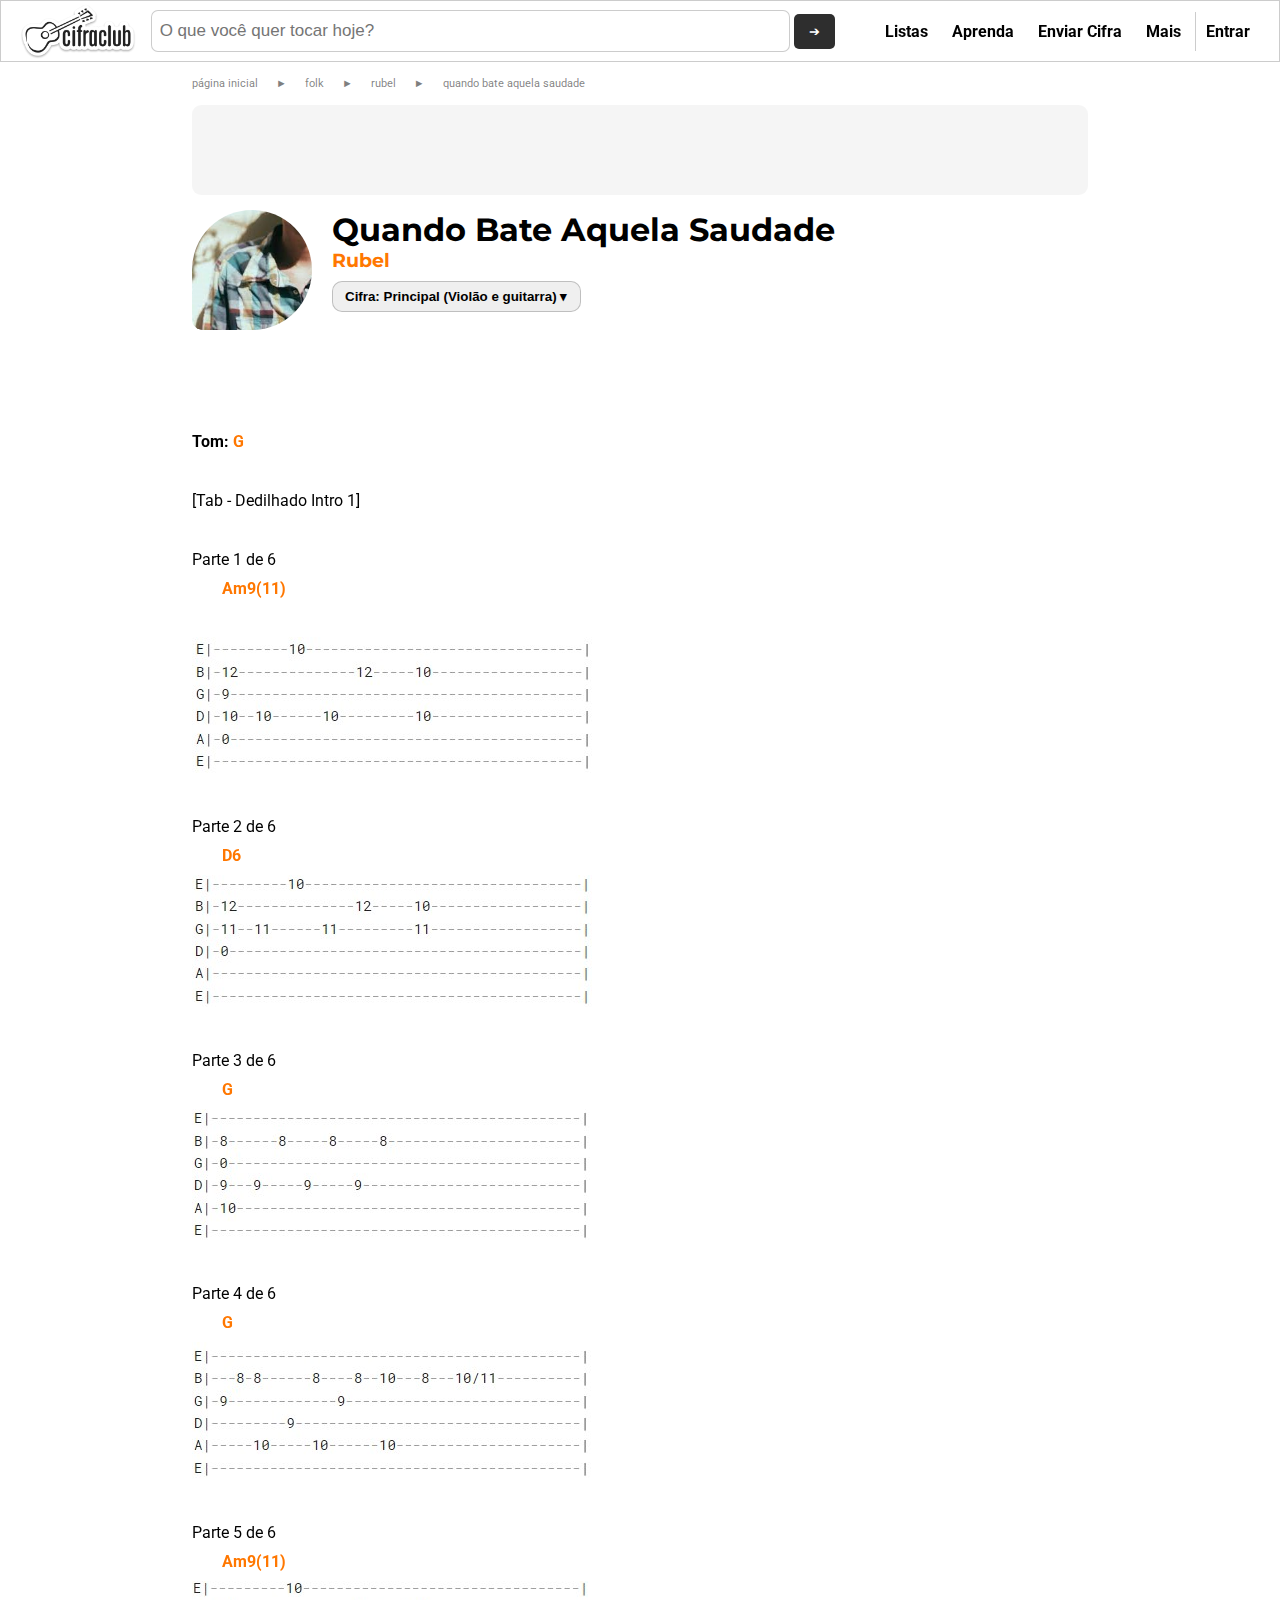
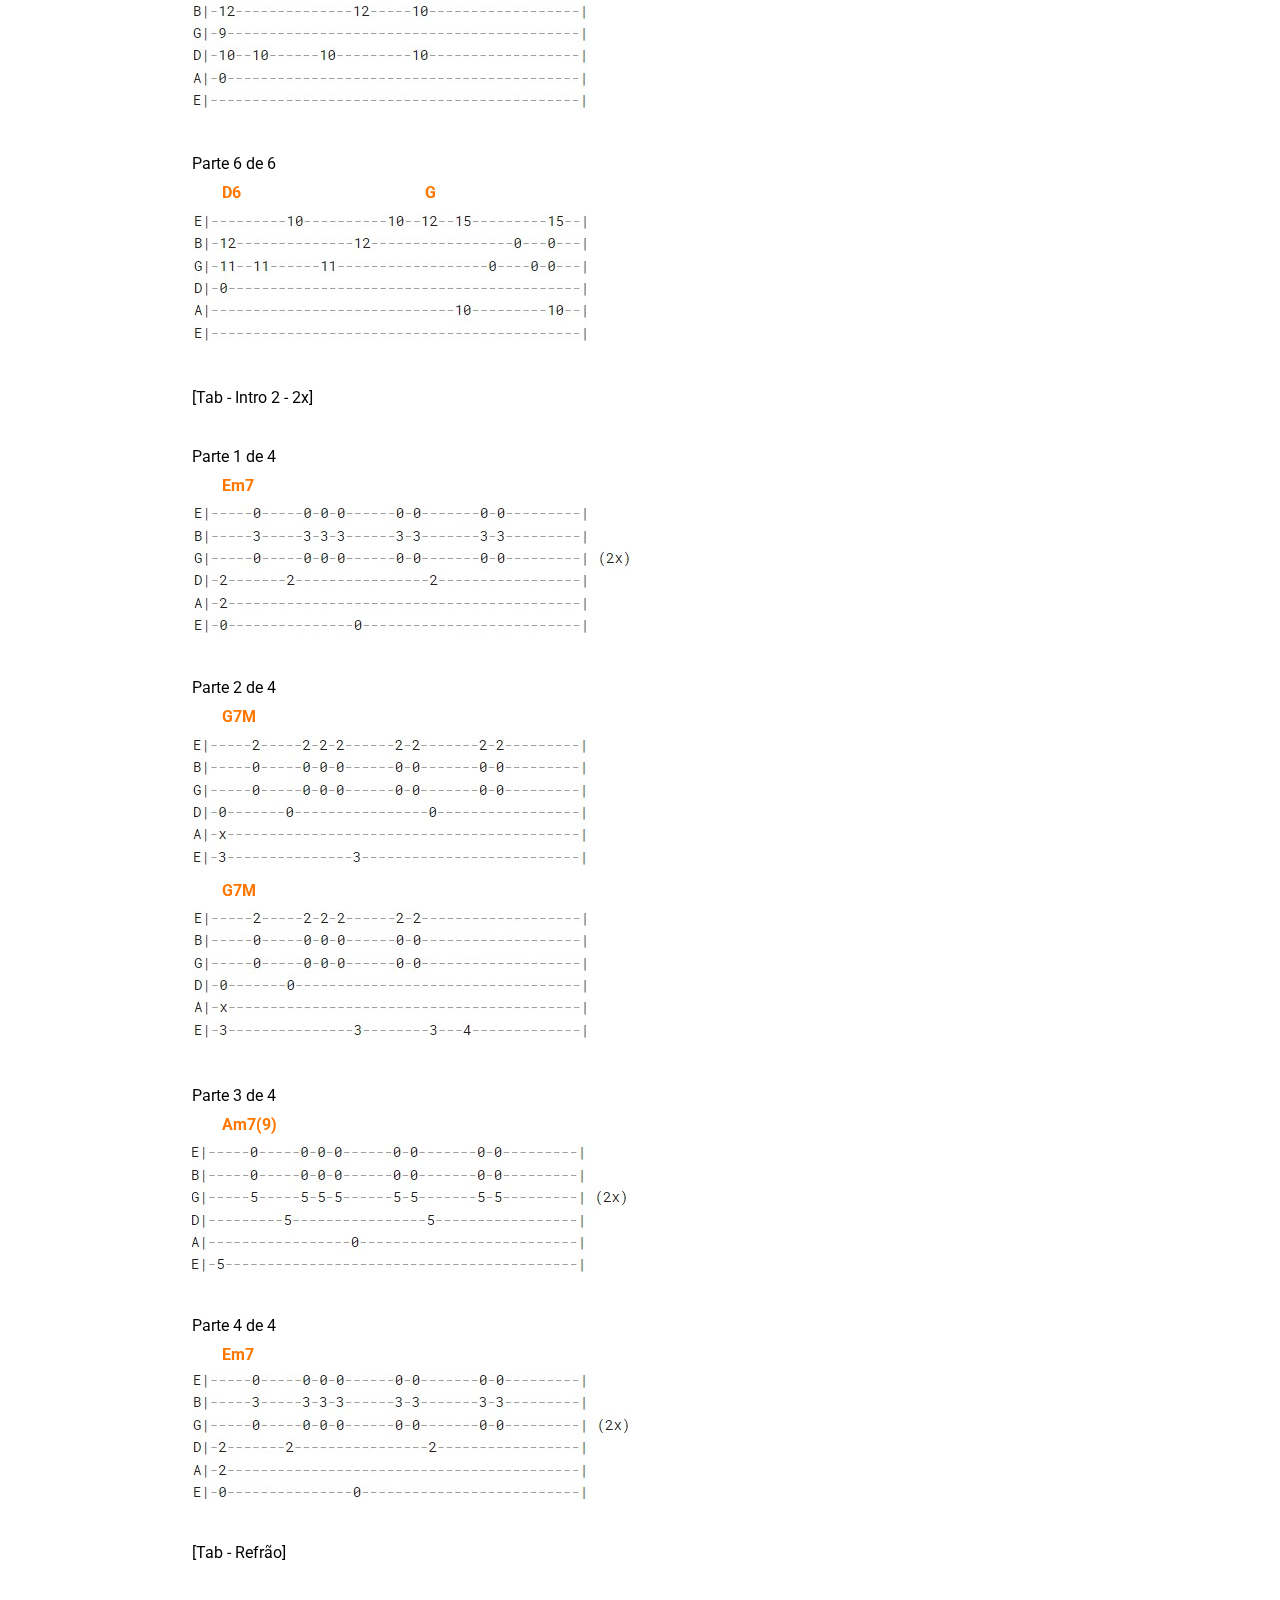
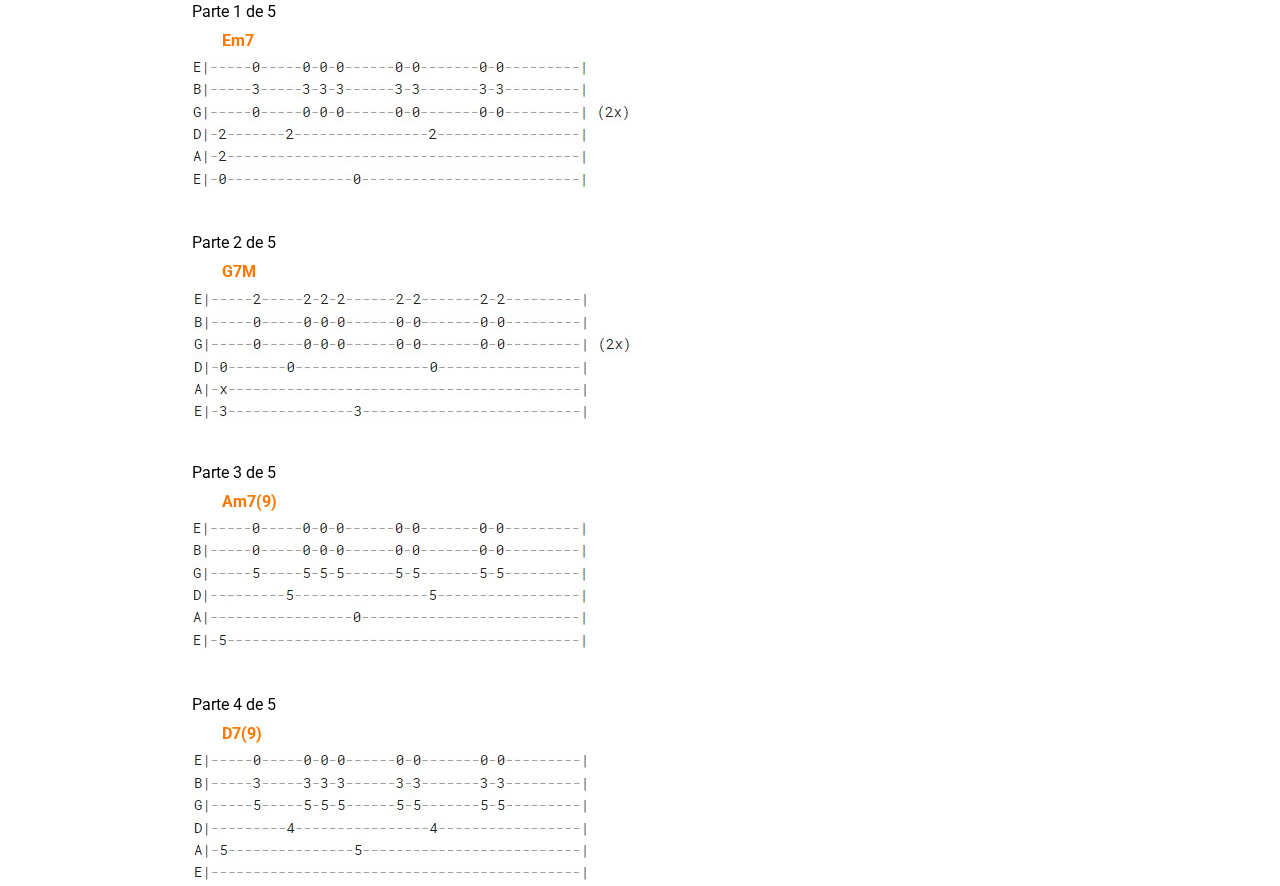
==== pages/Inicio/index.html @ 0ec4cf48 "late first commit/start login" ====
<!DOCTYPE html>
<html lang="pt-br">
<head>
    <meta charset="UTF-8">
    <meta http-equiv="X-UA-Compatible" content="IE=edge">
    <meta name="viewport" content="width=device-width, initial-scale=1.0">
    <link rel="stylesheet" href="./styles.css">
    <link rel="icon" href="/imgs/assets/imagem_2022-11-27_003248617-removebg-preview.png">
    <link rel="preconnect" href="https://fonts.googleapis.com">
    <link rel="preconnect" href="https://fonts.gstatic.com" crossorigin>
    <link href="https://fonts.googleapis.com/css2?family=Roboto:wght@400;700&display=swap" rel="stylesheet">
    <link rel="preconnect" href="https://fonts.googleapis.com">
    <link rel="preconnect" href="https://fonts.gstatic.com" crossorigin>
    <link href="https://fonts.googleapis.com/css2?family=Montserrat:wght@700&family=Roboto:wght@400;700&display=swap" rel="stylesheet">
    <title>Cifra Club - Inicio</title>
</head>
<body>
    
    <div class="head">
        <img src="/imgs/assets/logo.png" alt="logo" style="height: 55px; margin-right: 15px;">
        <form action="">
            <input type="text" name="search" placeholder="O que você quer tocar hoje?" size="60px">
            <input type="submit" value="➔">
        </form> 
        <div class="menu">
            <ul>
                <li><a href="/pages/Login/index.html">Listas</a></li>
                <li><a href="https://www.cifraclub.com.br/aprenda/">Aprenda</a></li>
                <li><a href="/pages/Login/index.html">Enviar Cifra</a></li>
                <li><a href="/pages/Mais/index.html">Mais</a></li>
                <li><a href="/pages/Login/index.html" id="entrar">Entrar</a></li>
            </ul>   
        </div>
    </div>

    <div class="main">
        <div class="map">
            <a href="https://www.cifraclub.com.br" id="map">página inicial</a> 
            ► 
            <a href="https://www.cifraclub.com.br/estilos/folk/">folk</a> 
            ► 
            <a href="https://www.cifraclub.com.br/rubel/">rubel</a> 
            ► 
            <a href="https://www.cifraclub.com.br/rubel/quando-bate-aquela-saudade">quando bate aquela saudade</a>
        </div>

        <div class="title">
            <div class="space"></div>
            <a href="https://www.cifraclub.com.br/rubel/"><img src="/imgs/assets/images.jpg" alt="rubel" style="height: 120px; float: left; margin-right: 20px;" class="border"></a>
            <h1>Quando Bate Aquela Saudade</h1>
            <h3 style="color: #f70;">Rubel</h3>
            <select name="type" size="1px">
                <option value="principal">Cifra: Principal (Violão e guitarra) ▾</option>
                <option value="letra">Letra</option>
                <option value="gaita">Tab de Gaita</option>
            </select>
        </div>

        <iframe width="560" height="315" src="https://www.youtube.com/embed/tMWpm_GOLaA" title="YouTube video player" frameborder="0" allow="accelerometer; autoplay; clipboard-write; encrypted-media; gyroscope; picture-in-picture" allowfullscreen></iframe>
        <div class="space2"></div>

        <b><span>Tom:</span><span style="color:#f70;"> G</span></b>

        <div class="top">[Tab - Dedilhado Intro 1]</div>
        <div class="top">Parte 1 de 6</div>
        <div class="orange">Am9(11)</div>
        <img src="/imgs/tablatura/tab1.jpg" alt="tab">

        <div class="top">Parte 2 de 6</div>
        <div class="orange">D6</div>
        <img src="/imgs/tablatura/tab2.jpg" alt="tab">

        <div class="top">Parte 3 de 6</div>
        <div class="orange">G</div>
        <img src="/imgs/tablatura/tab3.jpg" alt="tab">

        <div class="top">Parte 4 de 6</div>
        <div class="orange">G</div>
        <img src="/imgs/tablatura/tab4.jpg" alt="tab">

        <div class="top">Parte 5 de 6</div>
        <div class="orange">Am9(11)</div>
        <img src="/imgs/tablatura/tab5.jpg" alt="tab">

        <div class="top">Parte 6 de 6</div>
        <div class="orange" id="re">D6</div>
        <div class="orange" id="sol">G</div>
        <br>
        <img src="/imgs/tablatura/tab6.jpg" alt="tab">

        <div class="top">[Tab - Intro 2 - 2x]</div>
        <div class="top">Parte 1 de 4</div>
        <div class="orange">Em7</div>
        <img src="/imgs/tablatura/tab7.jpg" alt="tab">
        
        <div class="top">Parte 2 de 4</div>
        <div class="orange">G7M</div>
        <img src="/imgs/tablatura/tab8.jpg" alt="tab">
        <div class="orange">G7M</div>
        <img src="/imgs/tablatura/tab9.jpg" alt="tab">

        <div class="top">Parte 3 de 4</div>
        <div class="orange">Am7(9)</div>
        <img src="/imgs/tablatura/tab10.jpg" alt="tab">

        <div class="top">Parte 4 de 4</div>
        <div class="orange">Em7</div>
        <img src="/imgs/tablatura/tab11.jpg" alt="tab">

        <div class="top">[Tab - Refrão]</div>
        <div class="top">Parte 1 de 5</div>
        <div class="orange">Em7</div>
        <img src="/imgs/tablatura/tab12.jpg" alt="tab">

        <div class="top">Parte 2 de 5</div>
        <div class="orange">G7M</div>
        <img src="/imgs/tablatura/tab13.jpg" alt="tab">
        
        <div class="top">Parte 3 de 5</div>
        <div class="orange">Am7(9)</div>
        <img src="/imgs/tablatura/tab14.jpg" alt="tab">

        <div class="top">Parte 4 de 5</div>
        <div class="orange">D7(9)</div>
        <img src="/imgs/tablatura/tab15.jpg" alt="tab">

    </div>

</body>
</html>
---- pages/Inicio/styles.css ----
html, body{
    margin: 0;
    padding: 0;
    font-family: 'Roboto', sans-serif;
}
.head{
    background-color: white;
    border: solid rgba(0, 0, 0, 0.2) 1px; 
    height: 60px;
    display: flex;
    justify-content: center;
    align-items: center;
    position: -webkit-sticky;
    position: sticky;
    top: 0;
}
input[type="text"]{
    border-radius: 7px;
    border: solid rgba(0, 0, 0, 0.2) 1px;
    padding: 10px 8px;
    font-size: 17px;
}
input[type="submit"]{
    padding: 10px 15px;
    border: none;
    cursor: pointer;
    border-radius: 5px;
    background-color: #2e2e2e;
    color: white;
}
input:focus{
    outline: none;
}
.menu li{
    display: inline;
}
.menu li a{
    text-decoration: none;
    color: black;
    display: inline-block;
    font-weight: bold;
    padding: 10px;
}
.menu li a:hover{
    background-color: rgba(0, 0, 0, 0.04);
    border-radius: 10px;
    padding: 10px;
}
#entrar{
    border-left: solid 1px rgba(0, 0, 0, 0.2);
}
.main{
    margin: 0 15%;
}
.border{
    border-radius: 100% 100% 100% 18%;
}
.space{
    height: 90px;
    background-color: rgba(0, 0, 0, 0.04);
    border-radius: 9px;
    margin: 15px 0;
}
#map{
    margin-left: 0;
}
.map{
    font-size: 11px;
    color: rgba(0, 0, 0, 0.5);
    margin-top: 15px;
}
.map a{
    text-decoration: none;
    color: rgba(0, 0, 0, 0.5);
    margin: 0 15px;
}
.map a:hover{
    color: black;
}
.title{
    font-family: "Montserrat",sans-serif;
}
h1, h3{
    margin: 0;
    
}
select{
    padding: 7px 12px;
    border-radius: 10px;
    border: solid rgba(0, 0, 0, 0.2) 1px;
    font-weight: bold;
    margin-top: 9px;
    appearance: none;
}
select:hover{
    background-color: rgba(0, 0, 0, 0.04);
    border: none;
    padding: 8px 13px;
}
select:focus{
    outline: none;
}
iframe{
    border-radius: 10px;
    float: right;
    margin-top: 10px;
}
.space2{
    height: 120px;
}
.top{
    margin-top: 40px;

}
.orange{
    color: #f70;
    font-weight: bold;
    margin-left: 30px;
    margin-top: 10px;
    margin-bottom: 10px;   
}
#re, #sol{
    display: inline-block;
}
#re{
    margin-right: 150px;
}
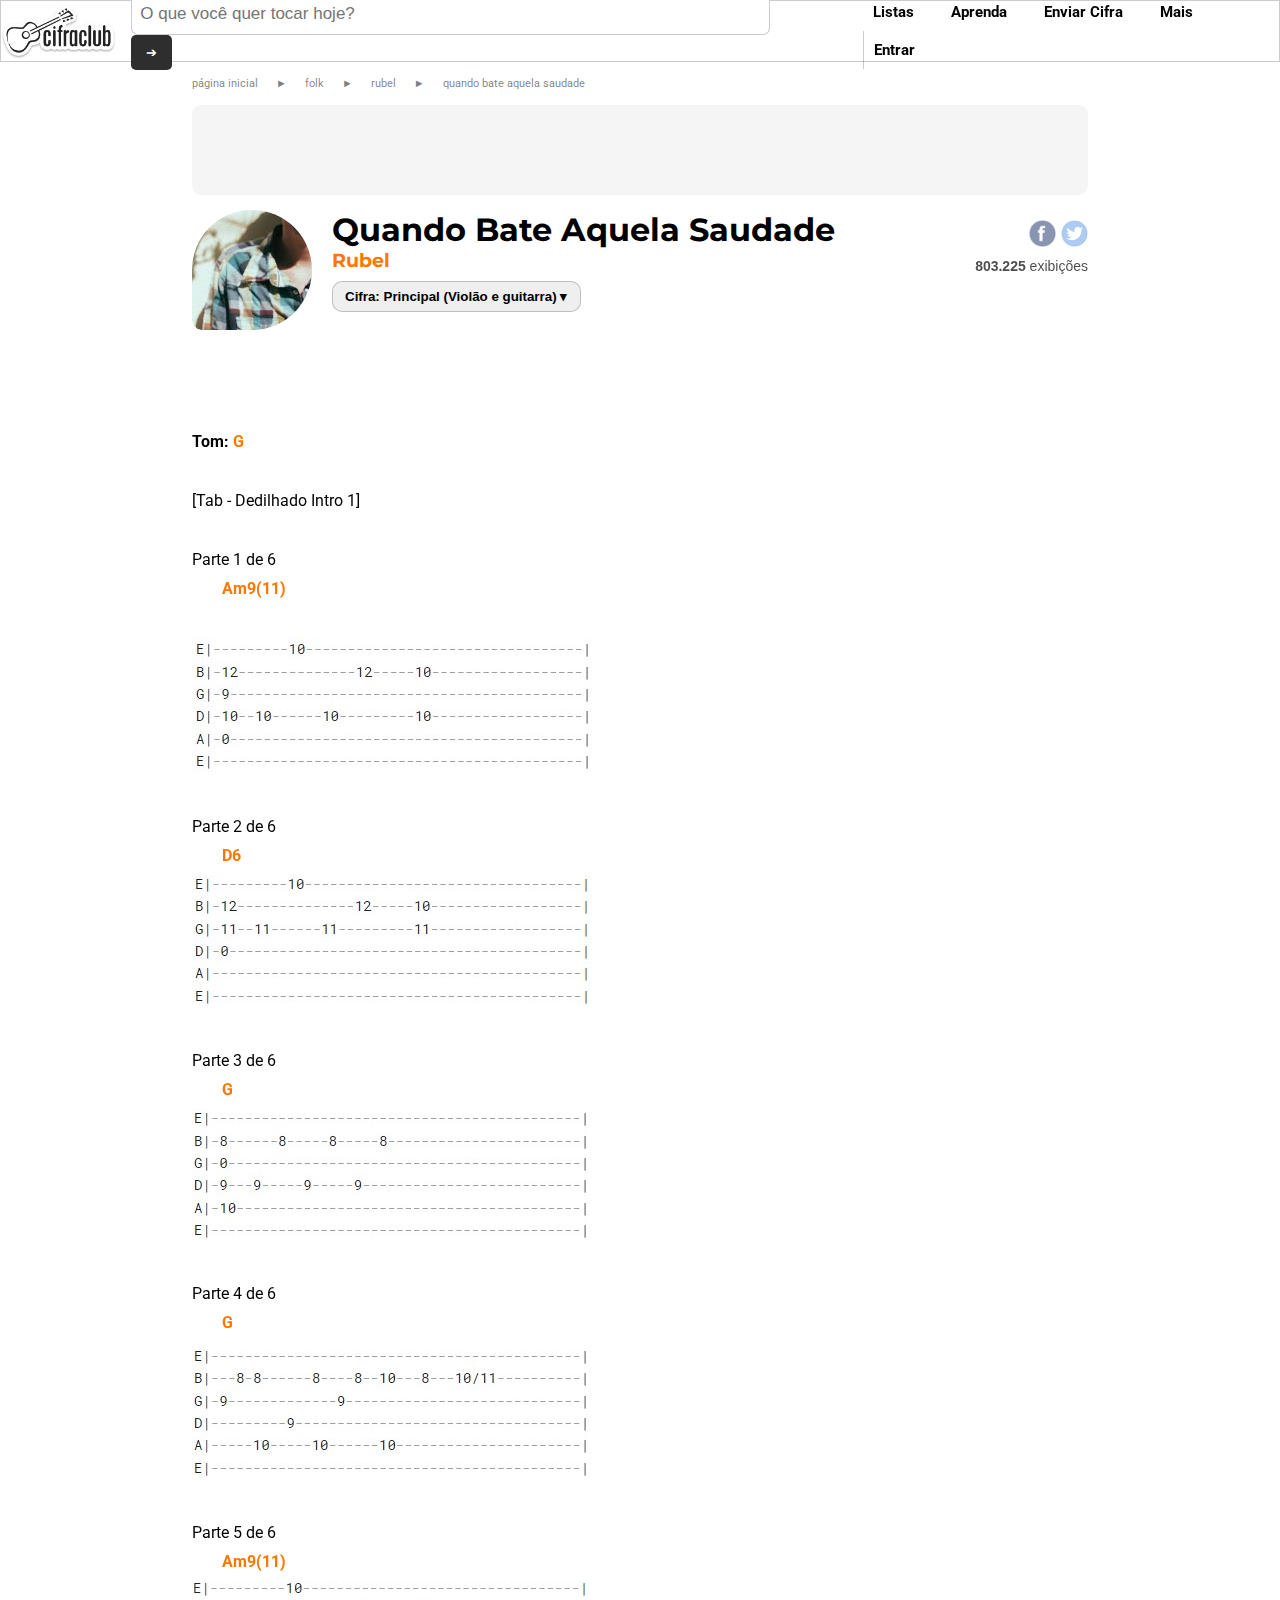
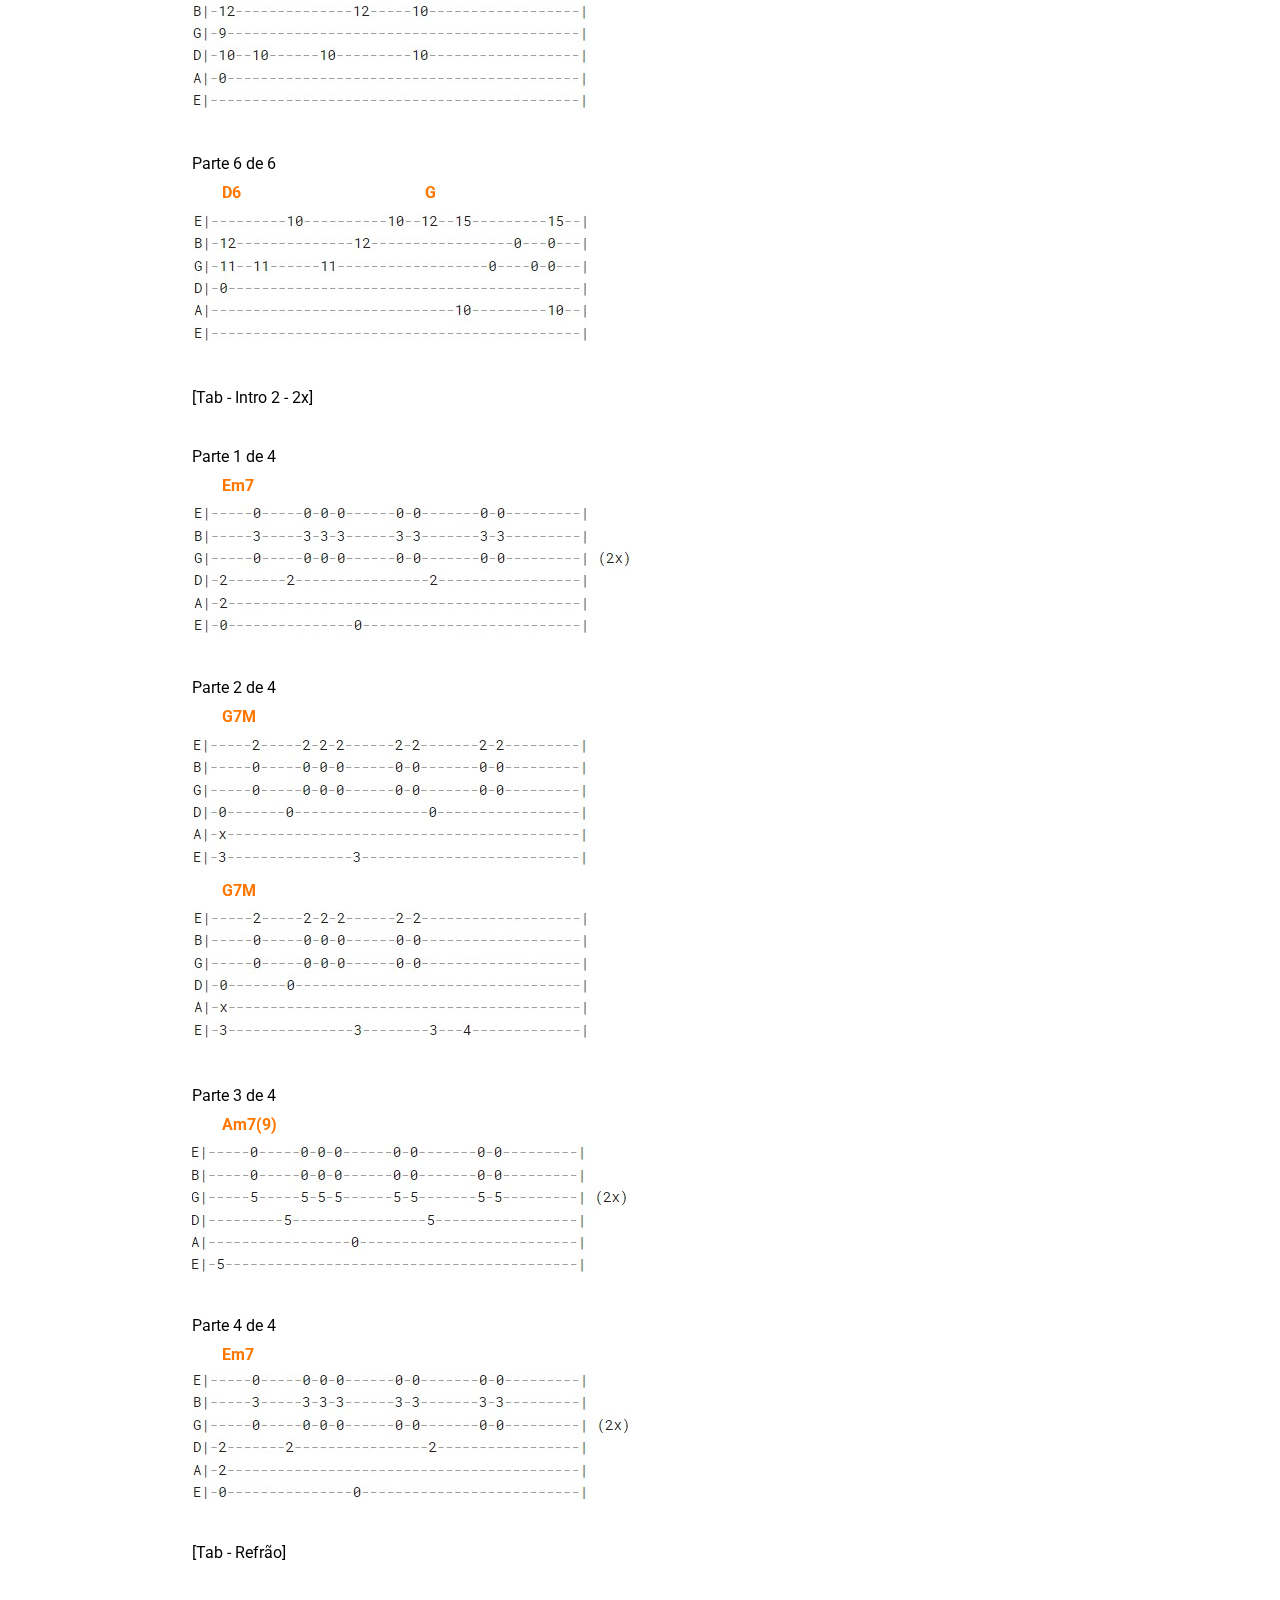
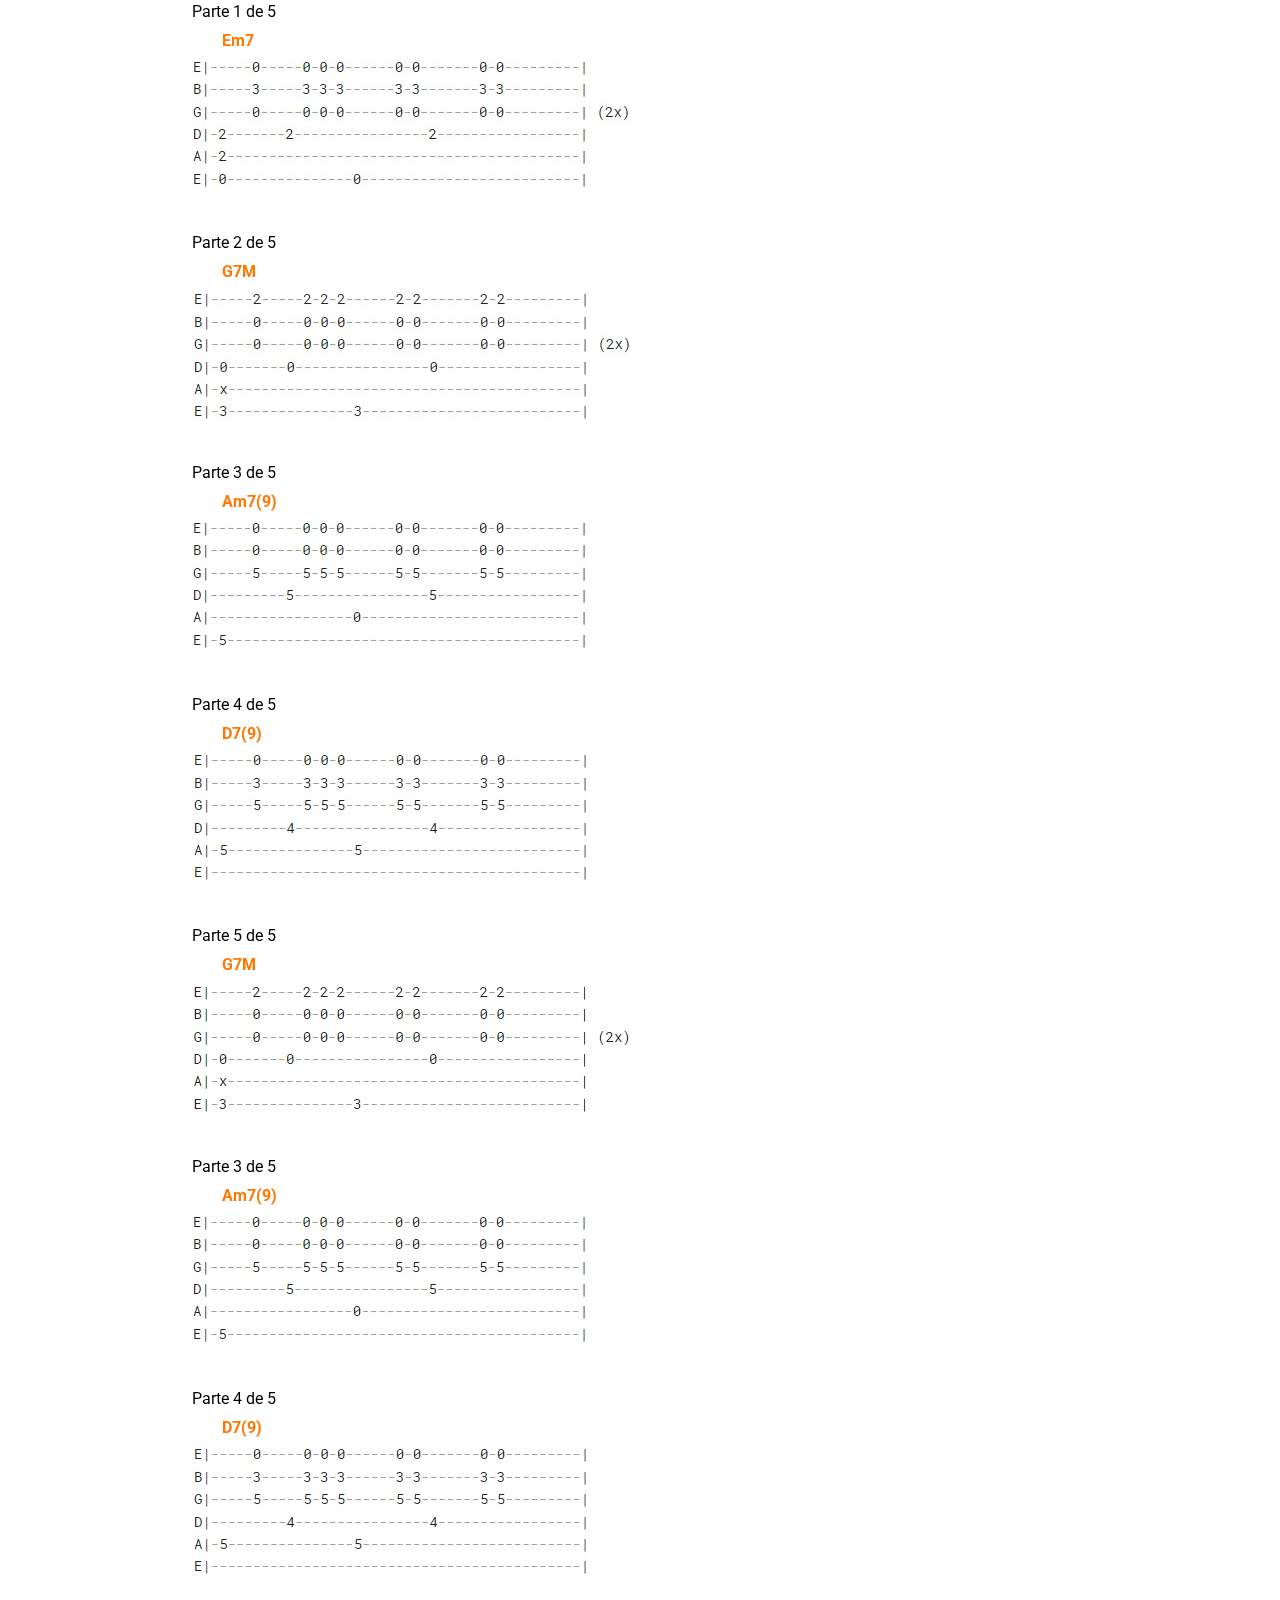
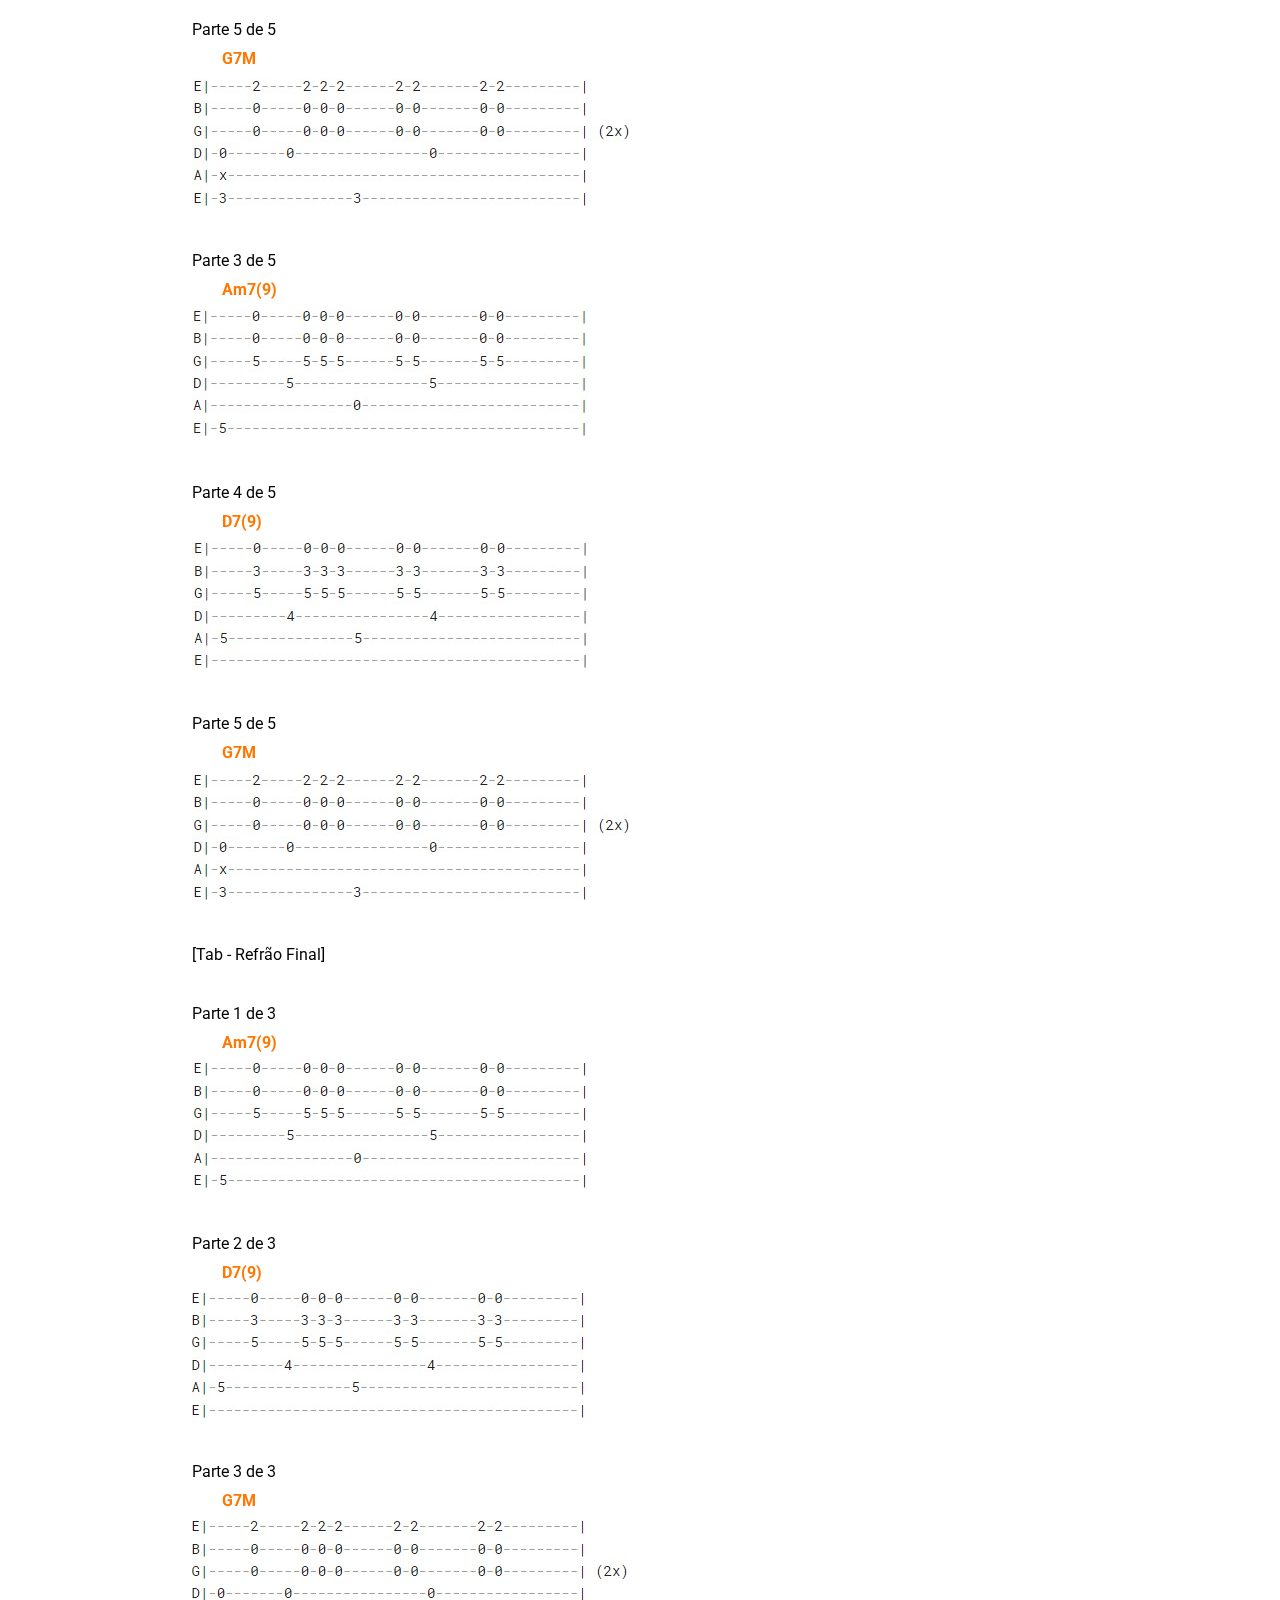
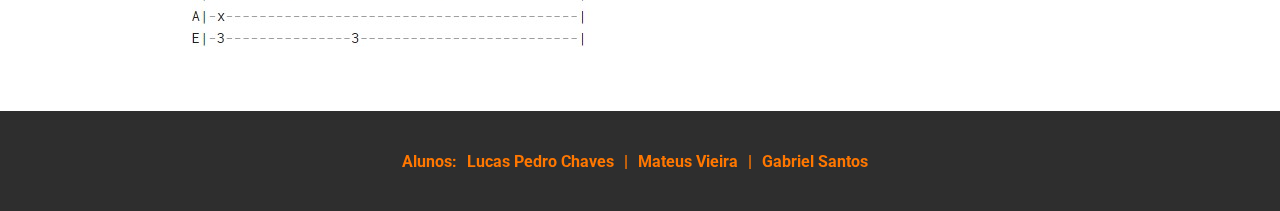
==== commit 5051666b: "home page" ====
--- a/pages/Inicio/index.html
+++ b/pages/Inicio/index.html
@@ -47,6 +47,14 @@
         <div class="title">
             <div class="space"></div>
             <a href="https://www.cifraclub.com.br/rubel/"><img src="/imgs/assets/images.jpg" alt="rubel" style="height: 120px; float: left; margin-right: 20px;" class="border"></a>
+            <div class="social">
+                <a href="https://twitter.com/share?url=https%3A%2F%2Fwww.cifraclub.com.br%2Frubel%2Fquando-bate-aquela-saudade%2F&related=cifraclub&text=Aprenda%20a%20tocar%20a%20cifra%20de%20Quando%20Bate%20Aquela%20Saudade%20%28Rubel%29%20no%20Cifra%20Club.%20Eu%20t%C3%B4%20com%20uma%20vontade%20danada%20%2F%20De%20te%20entregar%20todos%20beijos%20que%20eu%20n%C3%A3o%20te%20dei%20%2F%20E%20eu%20t%C3%B4%20com%20uma%20saudade%20apertada%20%2F%20De%20ir%20dormir%20bem%20cansado%20%2F%20E%20de%20acordar%20do%20teu%20lado%20pra%20te%20dizer%20%2F%20Que%20eu%20te%20amo%20%2F%20Que%20eu%20te%20amo%20demais%20%2F%20"><img src="/imgs/assets/icons8-twitter-dentro-de-um-círculo-67.png" alt=""></a>
+                <a href="https://www.facebook.com/sharer.php?u=https%3A%2F%2Fwww.cifraclub.com.br%2Frubel%2Fquando-bate-aquela-saudade%2F&t=Aprenda%20a%20tocar%20a%20cifra%20de%20Quando%20Bate%20Aquela%20Saudade%20%28Rubel%29%20no%20Cifra%20Club.%20Eu%20t%C3%B4%20com%20uma%20vontade%20danada%20%2F%20De%20te%20entregar%20todos%20beijos%20que%20eu%20n%C3%A3o%20te%20dei%20%2F%20E%20eu%20t%C3%B4%20com%20uma%20saudade%20apertada%20%2F%20De%20ir%20dormir%20bem%20cansado%20%2F%20E%20de%20acordar%20do%20teu%20lado%20pra%20te%20dizer%20%2F%20Que%20eu%20te%20amo%20%2F%20Que%20eu%20te%20amo%20demais%20%2F%20"><img src="/imgs/assets/icons8-facebook-67.png" alt=""></a>
+                <br>
+                <br>
+                <br>
+                <span><b>803.225</b> exibições</span>
+            </div>
             <h1>Quando Bate Aquela Saudade</h1>
             <h3 style="color: #f70;">Rubel</h3>
             <select name="type" size="1px">
@@ -54,6 +62,8 @@
                 <option value="letra">Letra</option>
                 <option value="gaita">Tab de Gaita</option>
             </select>
+            
+
         </div>
 
         <iframe width="560" height="315" src="https://www.youtube.com/embed/tMWpm_GOLaA" title="YouTube video player" frameborder="0" allow="accelerometer; autoplay; clipboard-write; encrypted-media; gyroscope; picture-in-picture" allowfullscreen></iframe>
@@ -124,6 +134,56 @@
         <div class="orange">D7(9)</div>
         <img src="/imgs/tablatura/tab15.jpg" alt="tab">
 
+        <div class="top">Parte 5 de 5</div>
+        <div class="orange">G7M</div>
+        <img src="/imgs/tablatura/tab16.jpg" alt="tab">
+
+        <div class="top">Parte 3 de 5</div>
+        <div class="orange">Am7(9)</div>
+        <img src="/imgs/tablatura/tab14.jpg" alt="tab">
+
+        <div class="top">Parte 4 de 5</div>
+        <div class="orange">D7(9)</div>
+        <img src="/imgs/tablatura/tab15.jpg" alt="tab">
+
+        <div class="top">Parte 5 de 5</div>
+        <div class="orange">G7M</div>
+        <img src="/imgs/tablatura/tab16.jpg" alt="tab">
+
+        <div class="top">Parte 3 de 5</div>
+        <div class="orange">Am7(9)</div>
+        <img src="/imgs/tablatura/tab14.jpg" alt="tab">
+
+        <div class="top">Parte 4 de 5</div>
+        <div class="orange">D7(9)</div>
+        <img src="/imgs/tablatura/tab15.jpg" alt="tab">
+        
+        <div class="top">Parte 5 de 5</div>
+        <div class="orange">G7M</div>
+        <img src="/imgs/tablatura/tab16.jpg" alt="tab">
+
+        <div class="top">[Tab - Refrão Final]</div>
+        <div class="top">Parte 1 de 3</div>
+        <div class="orange">Am7(9)</div>
+        <img src="/imgs/tablatura/tab17.jpg" alt="tab">
+
+        <div class="top">Parte 2 de 3</div>
+        <div class="orange">D7(9)</div>
+        <img src="/imgs/tablatura/tab18.jpg" alt="tab">
+
+        <div class="top">Parte 3 de 3</div>
+        <div class="orange">G7M</div>
+        <img src="/imgs/tablatura/tab19.jpg" alt="tab">
+
+    </div>
+
+    <div class="footer">
+        Alunos: 
+        <a href="https://github.com/Gttolla">Lucas Pedro Chaves</a>
+        |
+        <a href="https://github.com/viieirama">Mateus Vieira</a> 
+        |
+        <a href="">Gabriel Santos</a>
     </div>
 
 </body>
--- a/pages/Inicio/styles.css
+++ b/pages/Inicio/styles.css
@@ -37,20 +37,24 @@
 .menu li a{
     text-decoration: none;
     color: black;
+    font-size: 15px;
     display: inline-block;
     font-weight: bold;
     padding: 10px;
+    margin-left: 13px;
 }
 .menu li a:hover{
     background-color: rgba(0, 0, 0, 0.04);
     border-radius: 10px;
     padding: 10px;
+    
 }
 #entrar{
     border-left: solid 1px rgba(0, 0, 0, 0.2);
 }
 .main{
     margin: 0 15%;
+    margin-bottom: 60px;
 }
 .border{
     border-radius: 100% 100% 100% 18%;
@@ -80,9 +84,21 @@
 .title{
     font-family: "Montserrat",sans-serif;
 }
+.social{
+    float: right;
+    opacity: 0.7;
+    font-family:Arial, Helvetica, sans-serif;
+    font-size: 14px;
+}
+.social img{
+    float: right;
+    height: 27px;
+    margin-top: 10px;
+    margin-left: 5px;
+}
 h1, h3{
-    margin: 0;
-    
+    margin: 0; 
+    width: 700px;  
 }
 select{
     padding: 7px 12px;
@@ -125,3 +141,19 @@
 #re{
     margin-right: 150px;
 }
+.footer{
+    height: 100px;
+    display: flex;
+    align-items: center;
+    justify-content: center;
+    background-color: #2e2e2e;
+    color: #f70;
+    font-weight: bold;
+}
+.footer a{
+    margin-top: 20px;
+    color: #f70;
+    font-weight: bold;
+    text-decoration: none;
+    margin: 0 10px;
+}
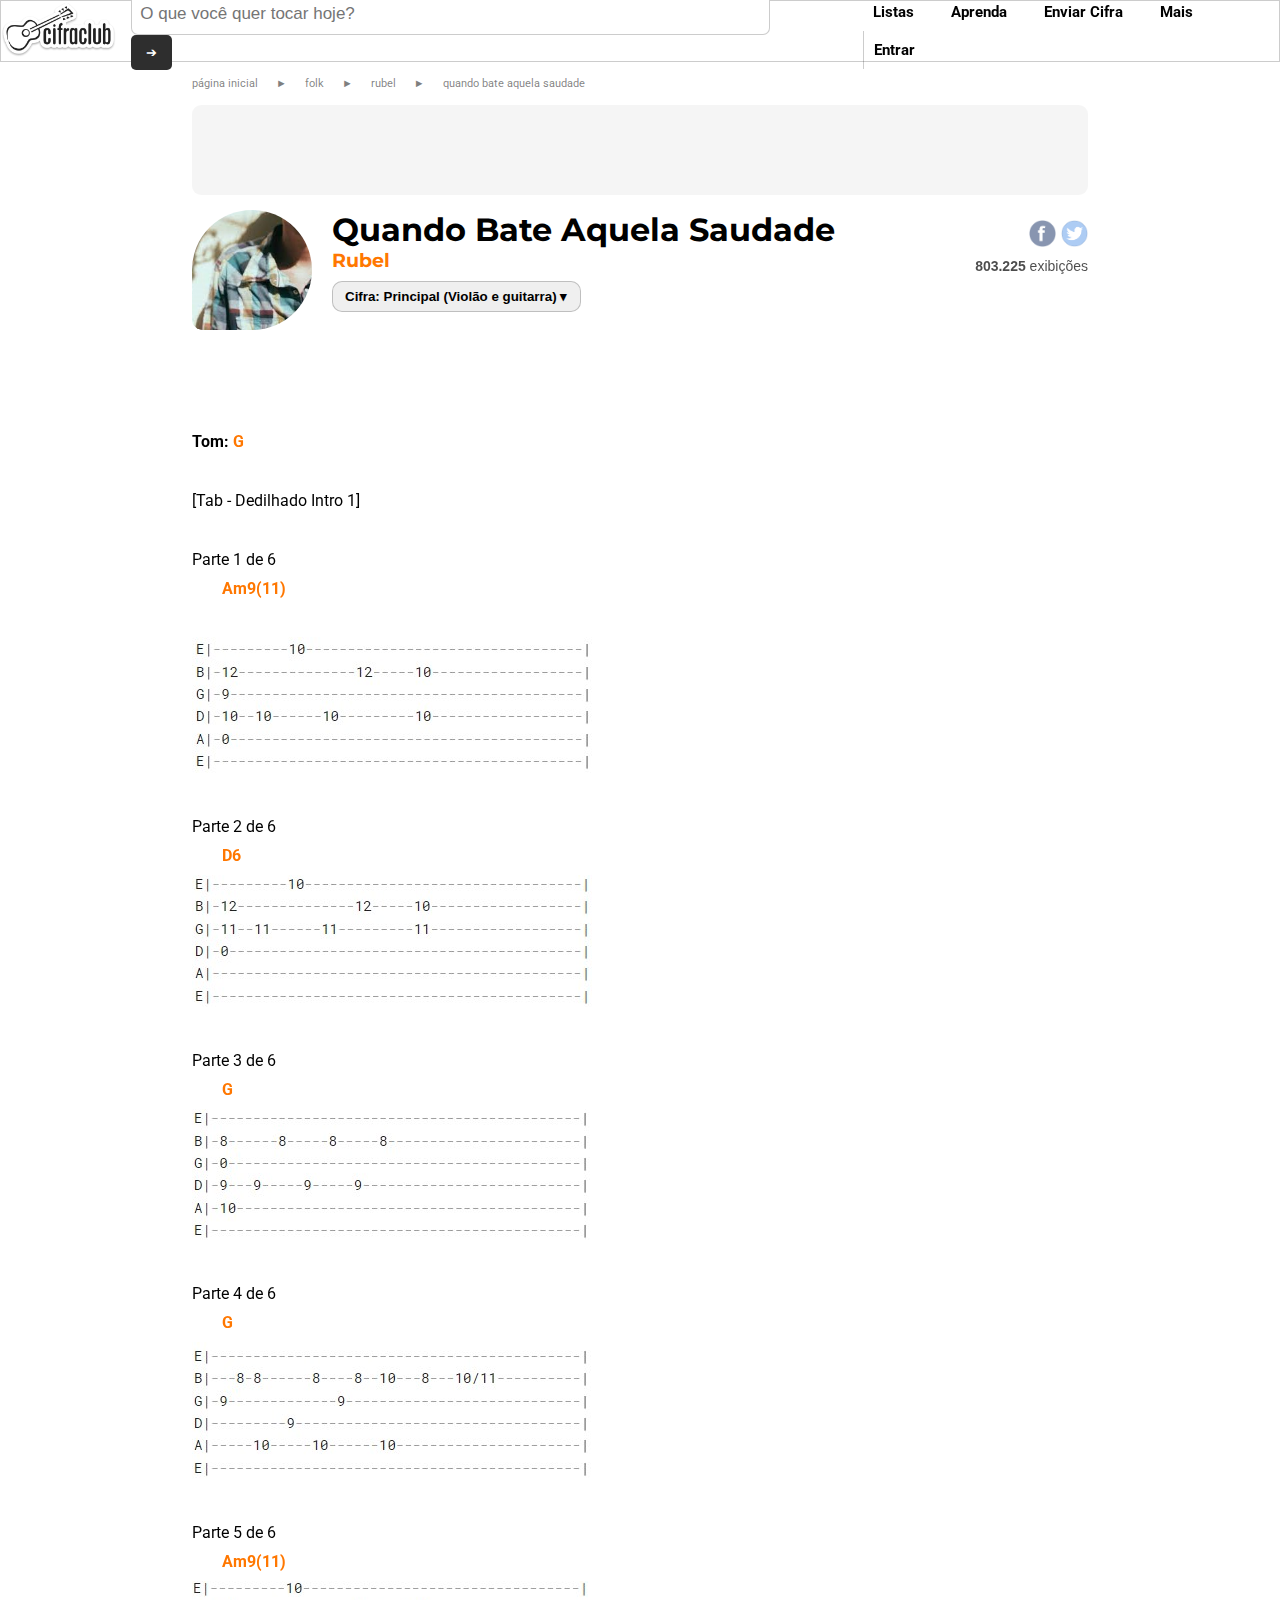
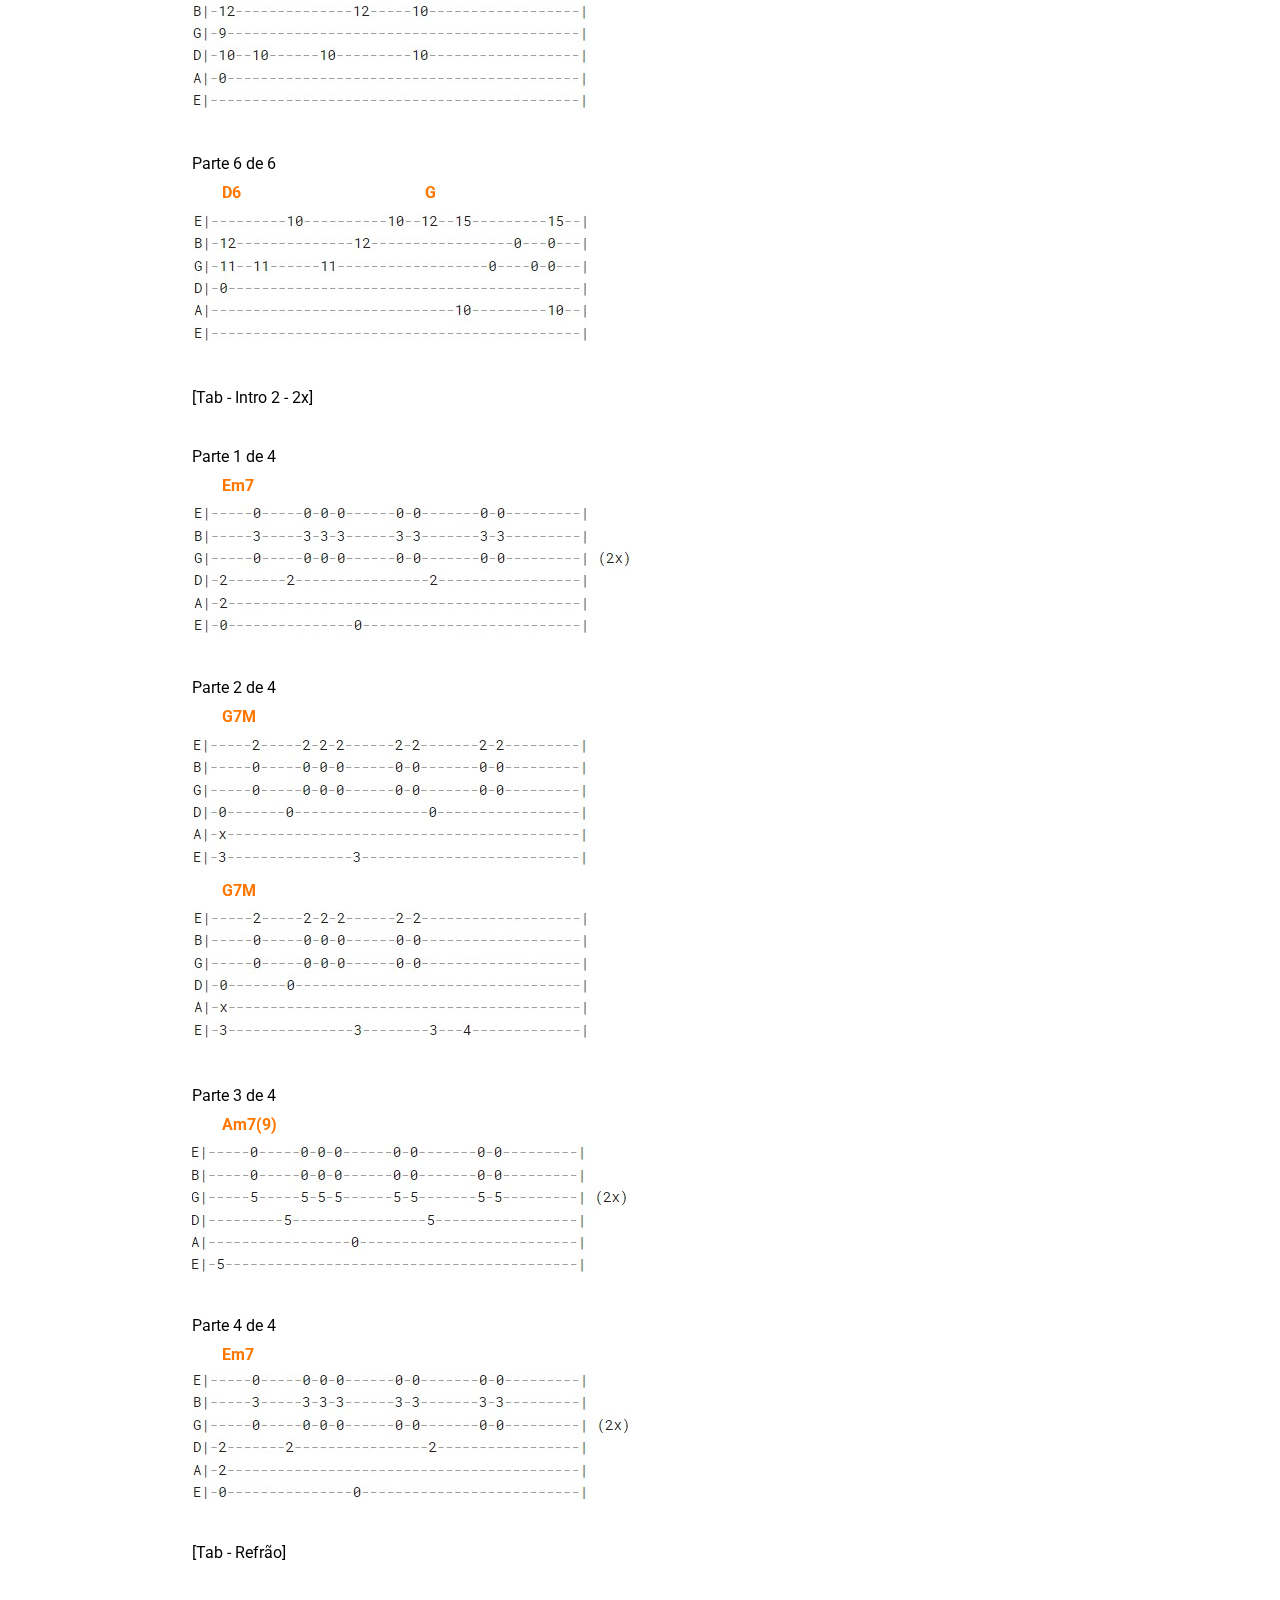
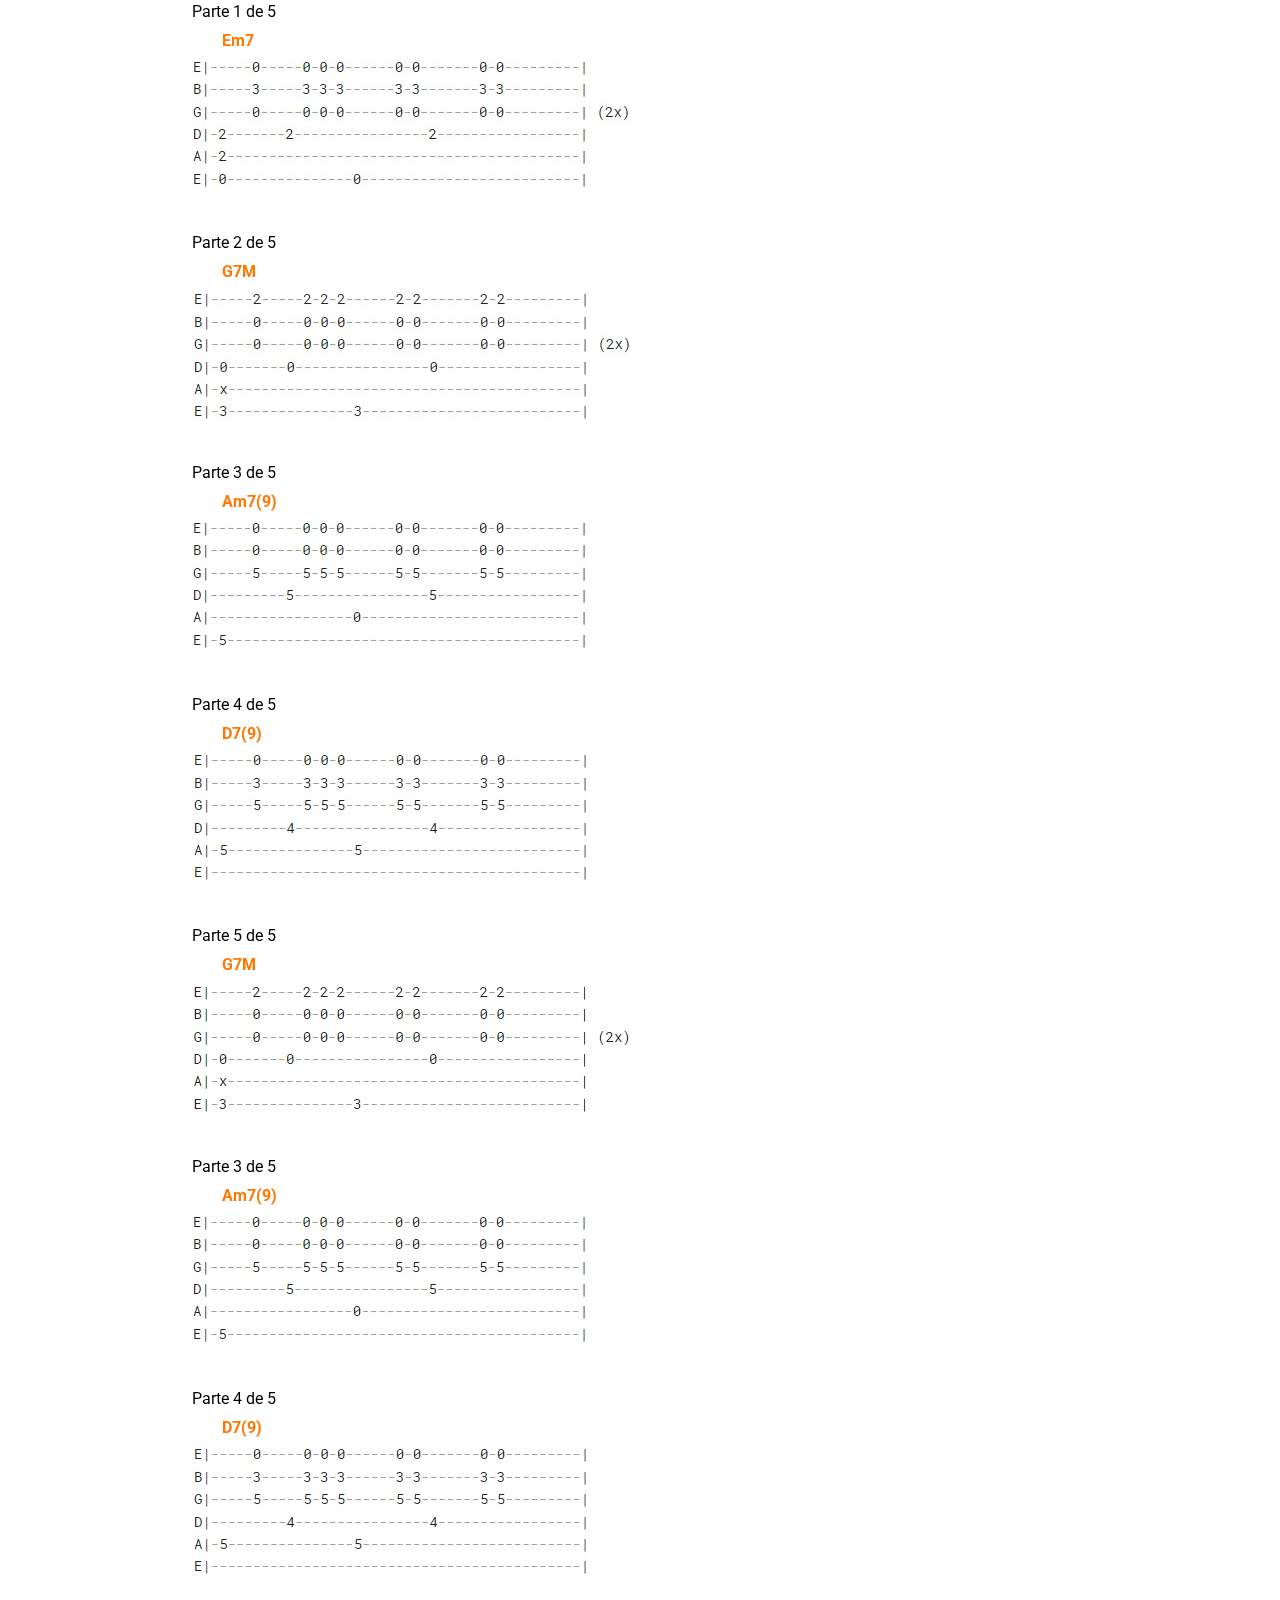
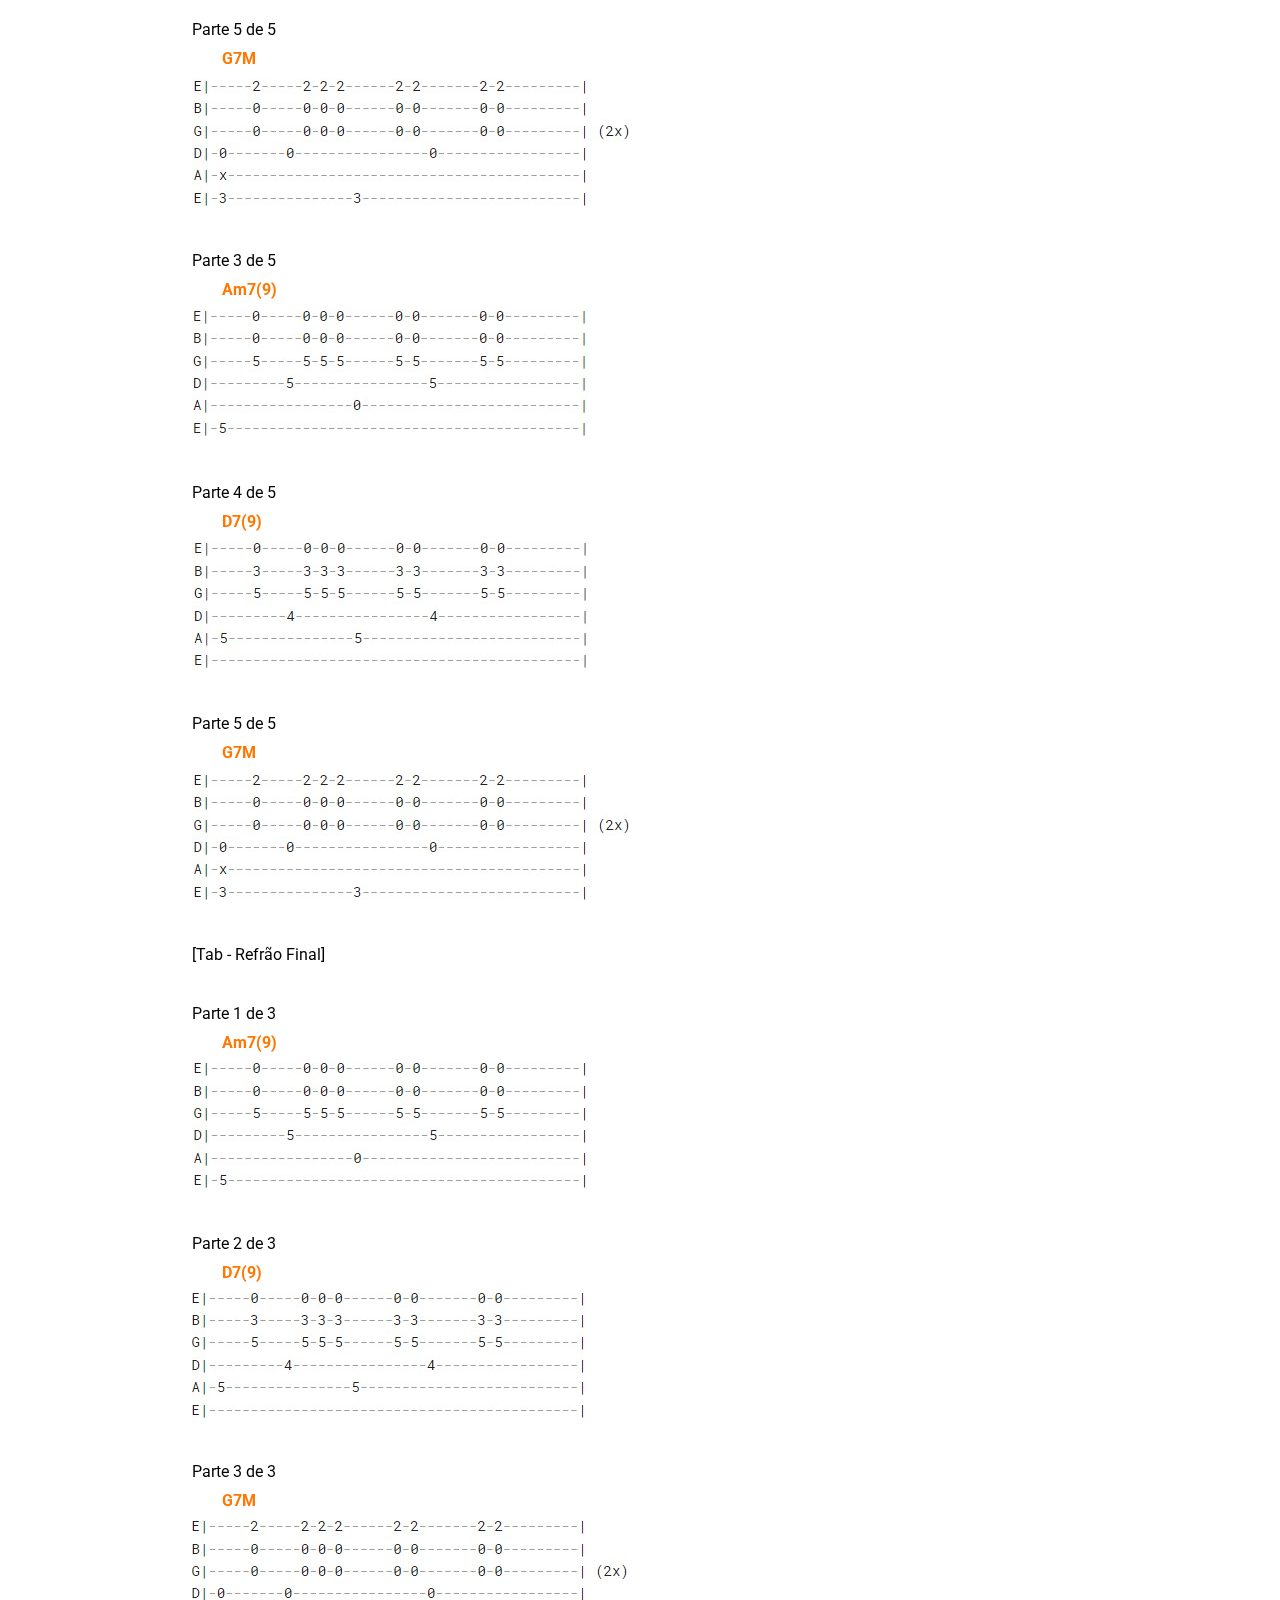
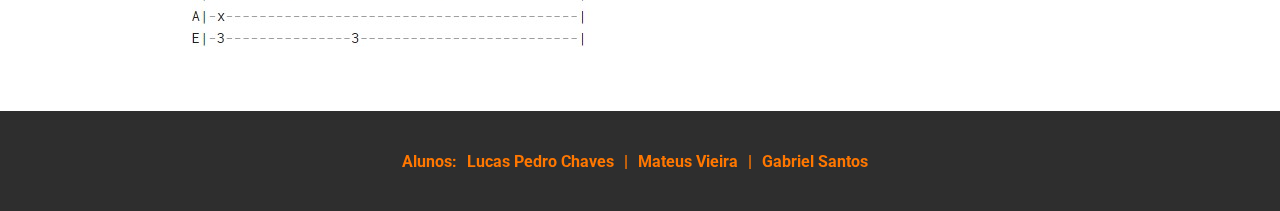
==== commit eb17afff: "more page v1" ====
--- a/pages/Inicio/index.html
+++ b/pages/Inicio/index.html
@@ -17,7 +17,7 @@
 <body>
     
     <div class="head">
-        <img src="/imgs/assets/logo.png" alt="logo" style="height: 55px; margin-right: 15px;">
+        <a href="./index.html"><img src="/imgs/assets/logo.png" alt="logo" style="height: 55px; margin-right: 15px;"></a>
         <form action="">
             <input type="text" name="search" placeholder="O que você quer tocar hoje?" size="60px">
             <input type="submit" value="➔">
